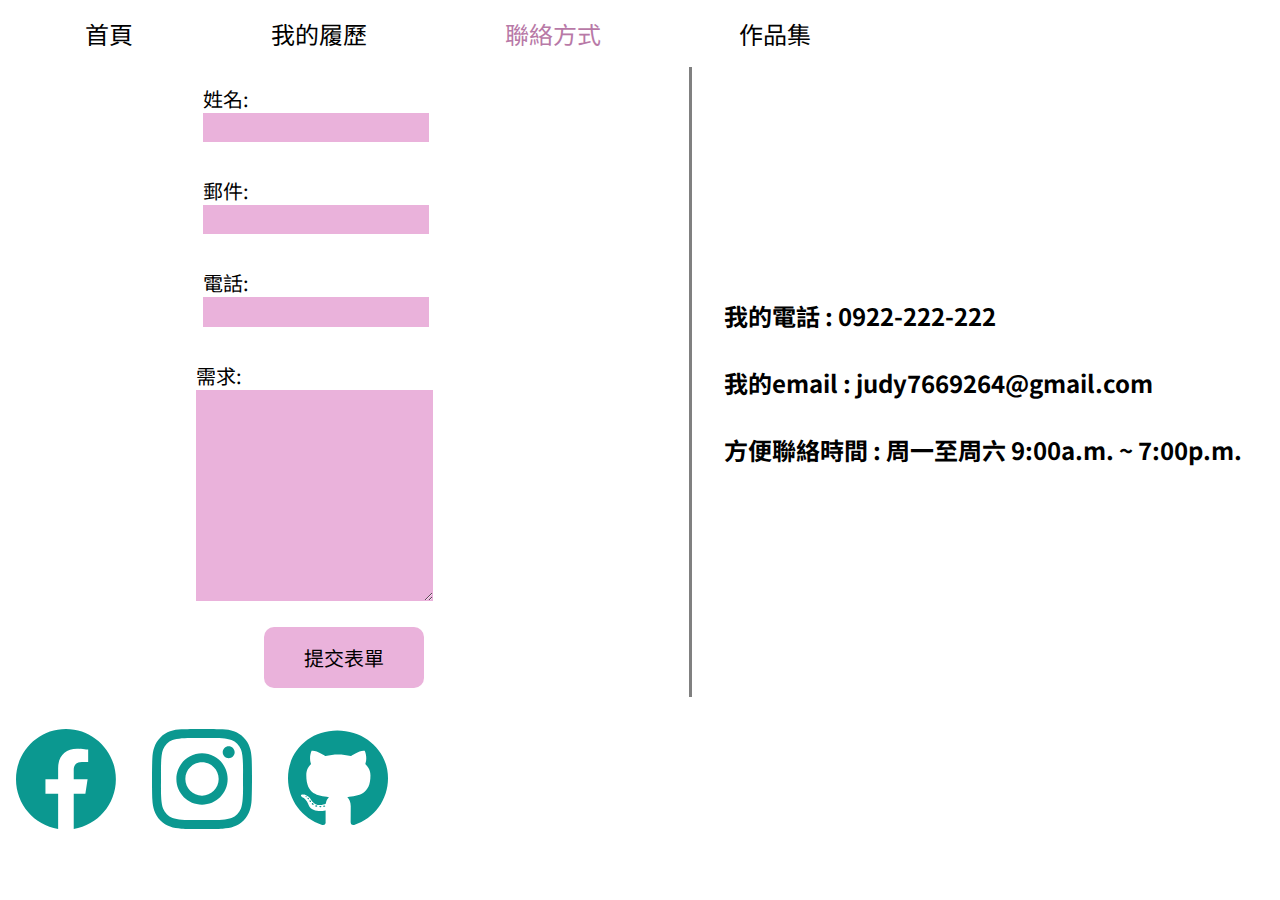
==== contact.html @ f02d230c "履歷 聯絡方式 作品集 頁面完成" ====
<!DOCTYPE html>
<html lang="zh">
  <head>
    <meta charset="UTF-8" />
    <meta http-equiv="X-UA-Compatible" content="IE=edge" />
    <meta name="viewport" content="width=device-width, initial-scale=1.0" />
    <!--google font字體-->
    <link rel="preconnect" href="https://fonts.googleapis.com" />
    <link rel="preconnect" href="https://fonts.gstatic.com" crossorigin />
    <link
      href="https://fonts.googleapis.com/css2?family=Noto+Sans+TC&display=swap"
      rel="stylesheet"
    />

    <meta name="author" content="Arrting" />
    <meta name="robots" content="index,follow" />
    <meta name="description" content="這是Ting的個人網站" />
    <title>聯絡方式|Ting 網頁前端工程師</title>

    <link rel="stylesheet" href="./styles/style.css" />
  </head>
  <body>
    <!--header and navbar-->
    <header>
      <nav>
        <ul>
          <li><a href="./index.html">首頁</a></li>
          <li><a href="./resume.html">我的履歷</a></li>
          <li><a class="active" href="./contact.html">聯絡方式</a></li>
          <li><a href="./portfolios.html">作品集</a></li>
        </ul>
      </nav>
    </header>

    <!--introduction and picture-->
    <main>
      <section class="form">
        <form>
          <div>
            <label for="name">姓名:</label>
            <input type="text" name="name" />
          </div>
          <div>
            <label for="email">郵件:</label>
            <input type="email" name="email" />
          </div>
          <div>
            <label for="phone">電話:</label>
            <input type="text" name="phone" />
          </div>
          <div>
            <label for="need">需求:</label>
            <textarea name="need" id="need" rows="8"></textarea>
          </div>
          <button type="submit">提交表單</button>
        </form>
      </section>

      <div class="line"></div>

      <section class="contact">
        <div class="content">
          <h2>我的電話 : 0922-222-222</h2>
          <h2>我的email : judy7669264@gmail.com</h2>
          <h2>方便聯絡時間 : 周一至周六 9:00a.m. ~ 7:00p.m.</h2>
        </div>
      </section>
    </main>
    <!--footer links-->
    <footer>
      <a href="#"
        ><img src="./ICONS/facebook.svg" alt="facebook" title="facebook"
      /></a>
      <a href="#"
        ><img src="./ICONS/instagram.svg" alt="instagram" title="instagram"
      /></a>
      <a href="https://github.com/arrting"
        ><img src="./ICONS/github-brands 1.svg" alt="github" title="github"
      /></a>
    </footer>
  </body>
</html>
---- styles/style.css ----
* {
  font-family: "Noto Sans TC", sans-serif;
  margin: 0;
  padding: 0;
  box-sizing: border-box;
}

body {
  position: relative;
}

.purple {
  position: absolute;
  right: 0;
  top: -10vh;
  z-index: -1;
  width: 45vw;
  height: 150vh;
}

header nav {
  width: 100%;
}
header nav ul {
  padding: 1rem;
  display: flex;
  list-style-type: none;
  justify-content: space-around;
  width: 70%;
}
header nav ul li {
  font-size: 1.5rem;
}
header nav ul li a {
  text-decoration: none;
  color: black;
}

main {
  display: flex;
  flex-wrap: wrap;
}
main section.left {
  flex: 1 1 500px;
  padding: 2rem;
}
main section.left h1 {
  font-size: 4rem;
  color: #B879A7;
}
main section.left p {
  padding: 1rem 0rem;
  font-size: 1.5rem;
}
main section.right {
  position: relative;
  flex: 1 1 300px;
}
main section.right img {
  position: absolute;
  border-radius: 50%;
  width: 20vw;
  height: 20vw;
  top: 35vh;
  right: 18vw;
  transform: translate(-50);
}
main section.table {
  padding: 2rem;
  flex: 3 1 500px;
}
main section.table table {
  border-collapse: collapse;
}
main section.table table tr {
  border-bottom: 2px solid gray;
  transition: 0.2s ease;
  font-size: 1.25rem;
}
main section.table table tr td {
  padding: 1rem;
}
main section.table table tr:hover {
  background-color: #eab2db;
}
main section.picture {
  flex: 1 1 600px;
  position: relative;
}
main section.picture img {
  padding-left: 2rem;
  width: 30vw;
}
main section.picture div.purpleRect {
  position: absolute;
  width: 30vw;
  height: 90vh;
  background-color: #B879A7;
  top: 30px;
  left: 60px;
  z-index: -1;
}
main section.form {
  flex: 1 1 600px;
}
main section.form form {
  height: 70vh;
  display: flex;
  flex-direction: column;
  justify-content: space-around;
  align-items: center;
}
main section.form form div {
  margin: 0.5rem;
}
main section.form form div label {
  font-size: 1.25rem;
  margin-right: 1rem;
}
main section.form form div input, main section.form form div textarea {
  background-color: #eab2db;
  font-size: 1.15rem;
  padding: 0.1rem 0.5rem;
  border: none;
  width: 80%;
}
main section.form form div textarea {
  vertical-align: top;
}
main section.form form button {
  padding: 1rem 1.5rem;
  font-size: 1.25rem;
  align-self: center;
  width: 10rem;
  background-color: #eab2db;
  border: none;
  cursor: pointer;
  border-radius: 10px;
}
main div.line {
  background-color: gray;
  width: 3px;
}
main section.contact {
  flex: 1 1 500px;
  display: flex;
  align-items: center;
}
main section.contact div.content {
  padding: 2rem;
}
main section.contact div.content h2 {
  margin: 2rem 0rem;
}
main section.cards {
  width: 100%;
  display: flex;
  height: 70vh;
  flex-wrap: wrap;
  justify-content: space-between;
}
main section.cards div.card {
  flex: 1 1 500px;
  display: flex;
  flex-direction: column;
  align-items: center;
  justify-content: space-around;
}
main section.cards div.card h2 {
  font-size: 2.5rem;
}
main section.cards div.card img {
  width: 40vw;
  border-radius: 10px;
  border: 2px solid gray;
}
main section.cards div.card a {
  background-color: #B879A7;
  text-decoration: none;
  color: white;
  padding: 1rem 1.5rem;
  border-radius: 10px;
  font-size: 1.25rem;
}

footer {
  margin-top: 2rem;
}
footer a {
  padding: 1rem;
}

.active {
  color: #B879A7;
}

@media screen and (max-width: 900px) {
  .purple {
    opacity: 0.7;
  }
  header nav ul {
    flex-direction: column;
    width: 100%;
  }
  header nav ul li {
    padding: 1rem 0rem;
    border-bottom: 3px solid gray;
  }
  main section.right {
    display: flex;
    justify-content: center;
    margin: 2rem;
  }
  main section.right img {
    position: static;
    width: 50vw;
    height: 50vw;
  }
  main section.picture {
    display: flex;
    justify-content: center;
    align-items: center;
    padding: 2rem 0rem;
  }
  main section.picture img {
    width: 50vw;
  }
  main section.picture div.purpleRect {
    display: none;
  }
  main section.cards div.card img {
    margin: 2rem 0rem;
    width: 70%;
  }
  footer a img {
    width: 15vw;
  }
}/*# sourceMappingURL=style.css.map */
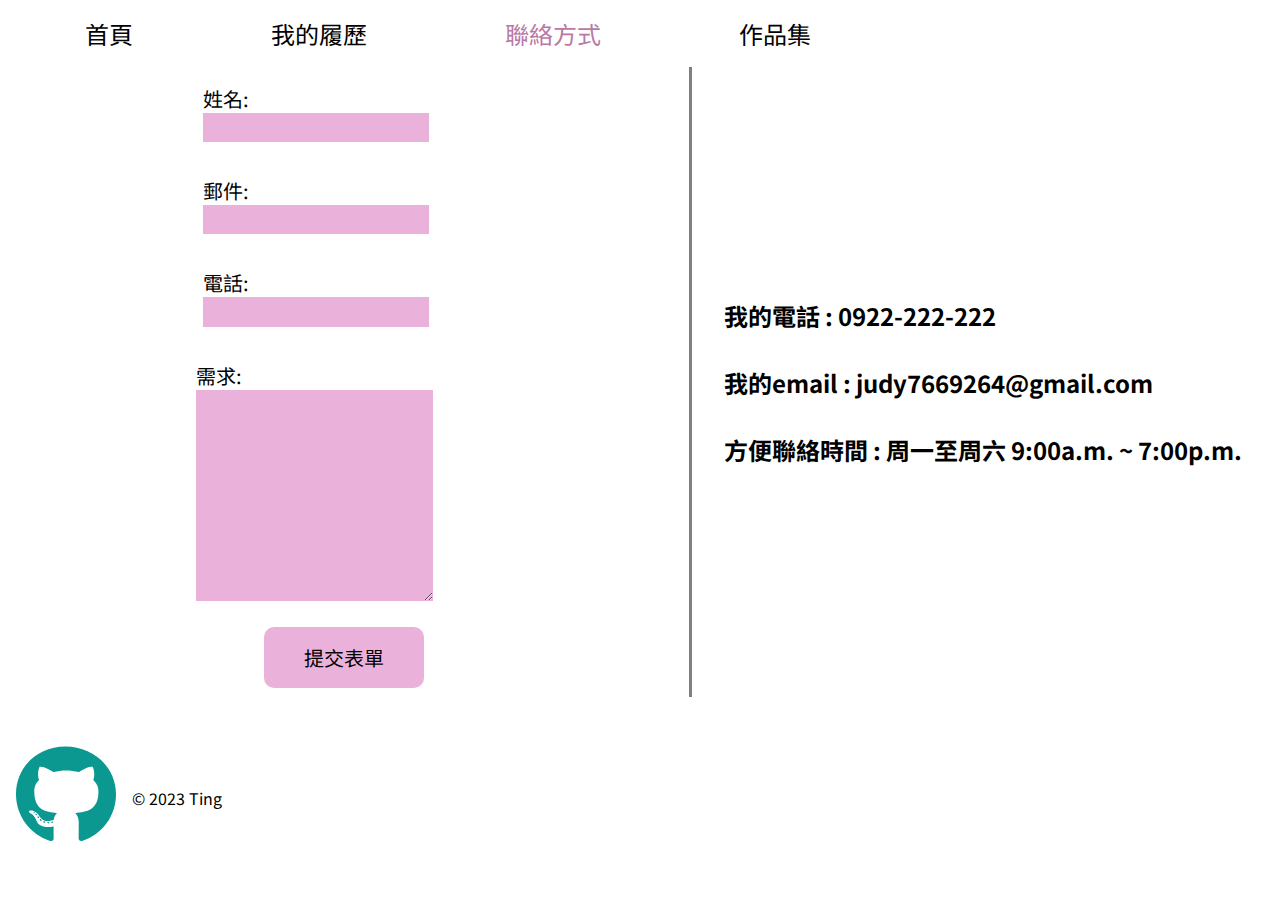
==== commit 2ff171fc: "修改" ====
--- a/contact.html
+++ b/contact.html
@@ -68,15 +68,10 @@
     </main>
     <!--footer links-->
     <footer>
-      <a href="#"
-        ><img src="./ICONS/facebook.svg" alt="facebook" title="facebook"
-      /></a>
-      <a href="#"
-        ><img src="./ICONS/instagram.svg" alt="instagram" title="instagram"
-      /></a>
       <a href="https://github.com/arrting"
         ><img src="./ICONS/github-brands 1.svg" alt="github" title="github"
       /></a>
+      <p>© 2023 Ting</p>
     </footer>
   </body>
 </html>
--- a/styles/style.css
+++ b/styles/style.css
@@ -39,6 +39,7 @@
 main {
   display: flex;
   flex-wrap: wrap;
+  height: 100%;
 }
 main section.left {
   flex: 1 1 500px;
@@ -179,15 +180,22 @@
   text-decoration: none;
   color: white;
   padding: 1rem 1.5rem;
+  margin: 0.25rem 0rem;
   border-radius: 10px;
   font-size: 1.25rem;
 }
 
 footer {
+  display: flex;
+  align-items: center;
   margin-top: 2rem;
 }
 footer a {
   padding: 1rem;
+}
+
+footer.porfile {
+  padding-top: 20rem;
 }
 
 .active {
@@ -205,6 +213,9 @@
   header nav ul li {
     padding: 1rem 0rem;
     border-bottom: 3px solid gray;
+  }
+  main {
+    height: 160vh;
   }
   main section.right {
     display: flex;
@@ -228,9 +239,15 @@
   main section.picture div.purpleRect {
     display: none;
   }
+  main section.cards div.card {
+    padding-bottom: 1rem;
+  }
   main section.cards div.card img {
-    margin: 2rem 0rem;
+    margin: 0rem 0rem;
     width: 70%;
+  }
+  main section#todo {
+    height: 35vh;
   }
   footer a img {
     width: 15vw;
